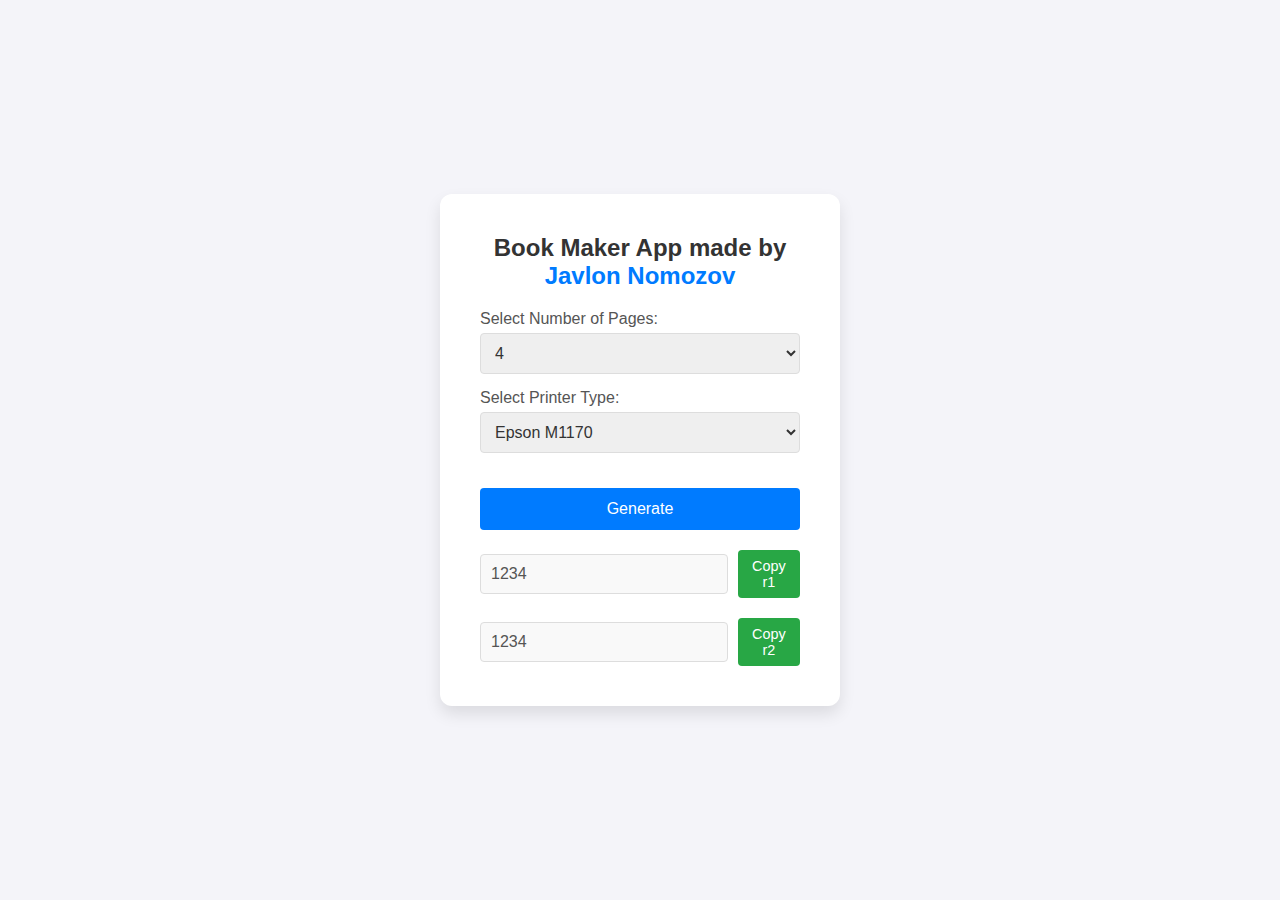
==== v2.html @ f08ab763 "init" ====
<!DOCTYPE html>
<html lang="en">

<head>
    <meta charset="UTF-8" />
    <meta name="viewport" content="width=device-width, initial-scale=1.0" />
    <link rel="stylesheet" href="style.css">
    <title>Book Maker App</title>
</head>

<body>
    <div class="container">
        <h1 class="title">
            Book Maker App made by
            <a href="https://github.com/javlonnomozov-portfolio/javlonnomozov-portfolio" target="_blank"
                rel="noopener noreferrer">Javlon Nomozov</a>
        </h1>

        <div class="form-group">
            <label for="pages">Select Number of Pages:</label>
            <select name="pages" id="pages">
                <option selected value="1x4">4</option>
                <option value="1x8">8</option>
            </select>
        </div>

        <div class="form-group">
            <label for="type">Select Printer Type:</label>
            <select name="type" id="type">
                <option selected value="epsonM1170">Epson M1170</option>
            </select>
        </div>
        <button id="generate" class="btn" onclick="generate()">Generate</button>

        <div class="result-group">
            <p id="r1" class="result-input">1234</p>
            <!-- <input type="text" id="r1" disabled value="123" class="result-input"> -->
            <button class="copy-btn" onclick="copyToClipboard('r1')">Copy r1</button>
        </div>
        <div class="result-group">
            <p id="r2" class="result-input">1234</p>
            <!-- <input type="text" id="r2" disabled value="123" class="result-input"> -->
            <button class="copy-btn" onclick="copyToClipboard('r2')">Copy r2</button>
        </div>
    </div>
    <script src="app2.js"></script>
</body>

</html>
---- style.css ----
* {
    margin: 0;
    padding: 0;
    box-sizing: border-box;
}

body {
    font-family: 'Arial', sans-serif;
    background-color: #f4f4f9;
    display: flex;
    justify-content: center;
    align-items: center;
    height: 100vh;
}

.container {
    background-color: white;
    padding: 40px;
    border-radius: 12px;
    box-shadow: 0 8px 16px rgba(0, 0, 0, 0.1);
    max-width: 400px;
    width: 100%;
}

.title {
    font-size: 1.5rem;
    color: #333;
    margin-bottom: 20px;
    text-align: center;
}

.title a {
    color: #007bff;
    text-decoration: none;
}

.title a:hover {
    text-decoration: underline;
}

.form-group {
    margin-bottom: 15px;
}

label {
    display: block;
    margin-bottom: 5px;
    font-size: 1rem;
    color: #555;
}

select {
    width: 100%;
    padding: 10px;
    border: 1px solid #ddd;
    border-radius: 4px;
    font-size: 1rem;
    color: #333;
}

.btn {
    width: 100%;
    padding: 12px;
    background-color: #007bff;
    color: white;
    border: none;
    border-radius: 4px;
    font-size: 1rem;
    cursor: pointer;
    margin-top: 20px;
}

.btn:hover {
    background-color: #0056b3;
}

.result-group {
    display: flex;
    align-items: center;
    gap: 10px;
    margin-top: 20px;
}

.result-input {
    width: 100%;
    padding: 10px;
    font-size: 1rem;
    border: 1px solid #ddd;
    border-radius: 4px;
    background-color: #f9f9f9;
    color: #555;
}

.copy-btn {
    padding: 8px 12px;
    background-color: #28a745;
    color: white;
    border: none;
    border-radius: 4px;
    cursor: pointer;
    font-size: 0.9rem;
}

.copy-btn:hover {
    background-color: #218838;
}
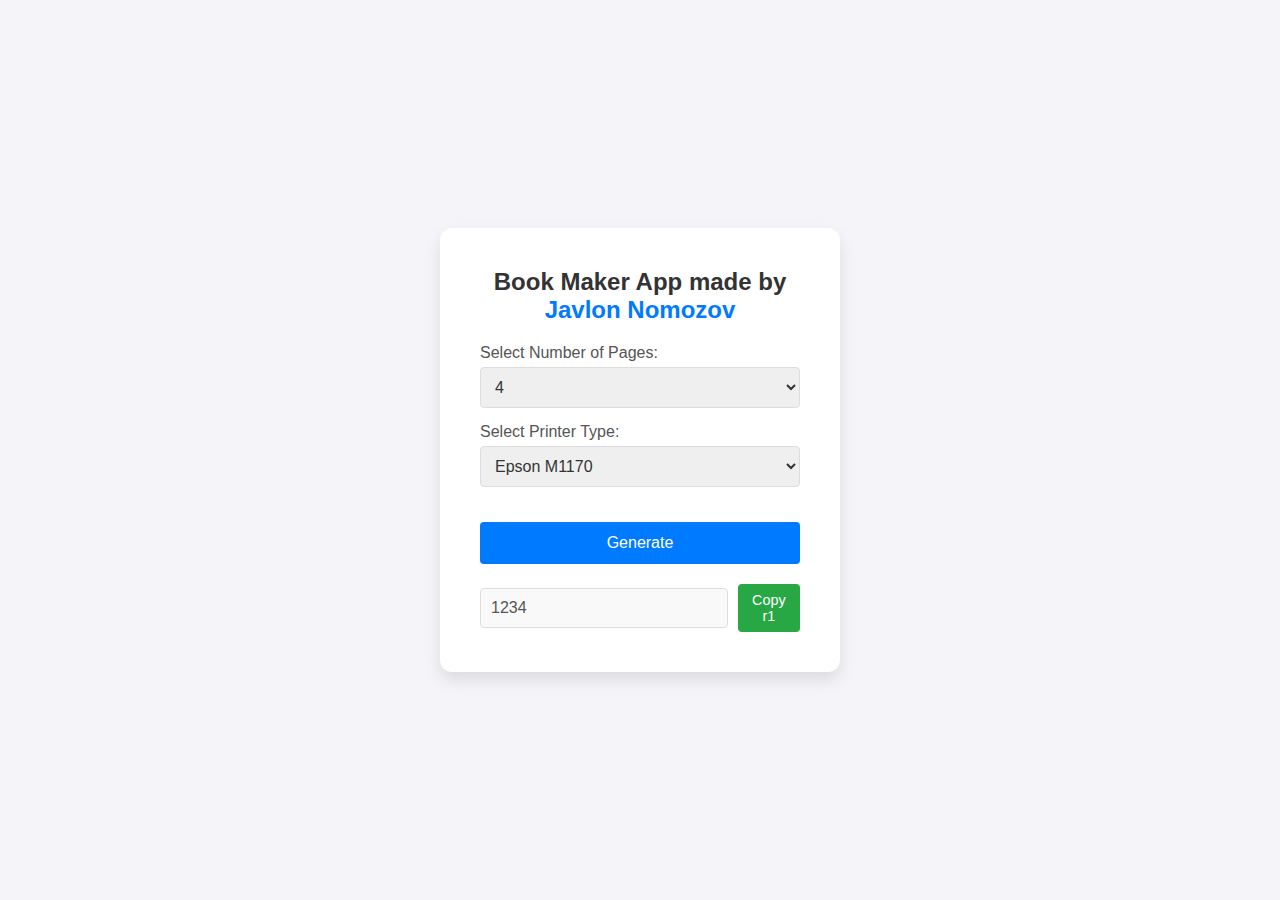
==== commit f3914001: "init" ====
--- a/v2.html
+++ b/v2.html
@@ -1,49 +1,75 @@
 <!DOCTYPE html>
 <html lang="en">
-
-<head>
+  <head>
     <meta charset="UTF-8" />
     <meta name="viewport" content="width=device-width, initial-scale=1.0" />
-    <link rel="stylesheet" href="style.css">
+    <link rel="stylesheet" href="style.css" />
     <title>Book Maker App</title>
-</head>
+  </head>
 
-<body>
+  <body>
     <div class="container">
-        <h1 class="title">
-            Book Maker App made by
-            <a href="https://github.com/javlonnomozov-portfolio/javlonnomozov-portfolio" target="_blank"
-                rel="noopener noreferrer">Javlon Nomozov</a>
-        </h1>
+      <h1 class="title">
+        Book Maker App made by
+        <a
+          href="https://github.com/javlonnomozov-portfolio/javlonnomozov-portfolio"
+          target="_blank"
+          rel="noopener noreferrer"
+          >Javlon Nomozov</a
+        >
+      </h1>
 
-        <div class="form-group">
-            <label for="pages">Select Number of Pages:</label>
-            <select name="pages" id="pages">
-                <option selected value="1x4">4</option>
-                <option value="1x8">8</option>
-            </select>
-        </div>
+      <div class="form-group">
+        <label for="pages">Select Number of Pages:</label>
+        <select name="pages" id="pages">
+          <option selected value="1x4">4</option>
+          <option value="1x8">8</option>
+        </select>
+      </div>
 
-        <div class="form-group">
-            <label for="type">Select Printer Type:</label>
-            <select name="type" id="type">
-                <option selected value="epsonM1170">Epson M1170</option>
-            </select>
-        </div>
-        <button id="generate" class="btn" onclick="generate()">Generate</button>
+      <div class="form-group">
+        <label for="type">Select Printer Type:</label>
+        <select name="type" id="type">
+          <option selected value="epsonM1170">Epson M1170</option>
+        </select>
+      </div>
+      <button id="generate" class="btn" onclick="generate()">Generate</button>
 
-        <div class="result-group">
-            <p id="r1" class="result-input">1234</p>
-            <!-- <input type="text" id="r1" disabled value="123" class="result-input"> -->
-            <button class="copy-btn" onclick="copyToClipboard('r1')">Copy r1</button>
-        </div>
-        <div class="result-group">
-            <p id="r2" class="result-input">1234</p>
-            <!-- <input type="text" id="r2" disabled value="123" class="result-input"> -->
-            <button class="copy-btn" onclick="copyToClipboard('r2')">Copy r2</button>
-        </div>
+      <div class="result-group">
+        <p id="r1" class="result-input">1234</p>
+        <!-- <input type="text" id="r1" disabled value="123" class="result-input"> -->
+        <button class="copy-btn" onclick="copyToClipboard('r1')">
+          Copy r1
+        </button>
+      </div>
     </div>
-    <script src="app2.js"></script>
-</body>
-
+    <script src="scripts.js"></script>
+    <script src="functions.js"></script>
+    <script>
+        console.log(bookMaker4Pages2Sides(164).join(', '));
+  
+        const r1Elem = document.getElementById("r1");
+        // const r2Elem = document.getElementById("r2");
+        const typeElem = document.getElementById("type");
+        const pagesElem = document.getElementById("pages");
+  
+        function generate() {
+          if (pagesElem.value === "1x4") {
+            if (typeElem.value === "epsonM1170") {
+              let numberOfPages = window.prompt("Kitob betlari sonini kiriting");
+              const result = bookMaker4Pages2Sides(numberOfPages);
+  
+              r1Elem.innerHTML = result.join(", ");
+  
+              // r2Elem.innerText = result[1].join(", ");
+            }
+          } else {
+            alert(
+              "Nomalum turdagi qiymat yoki dasturning tugatilmagan qismidan foydalanishga urunish"
+            );
+          }
+        }
+      </script>
+  
+  </body>
 </html>
